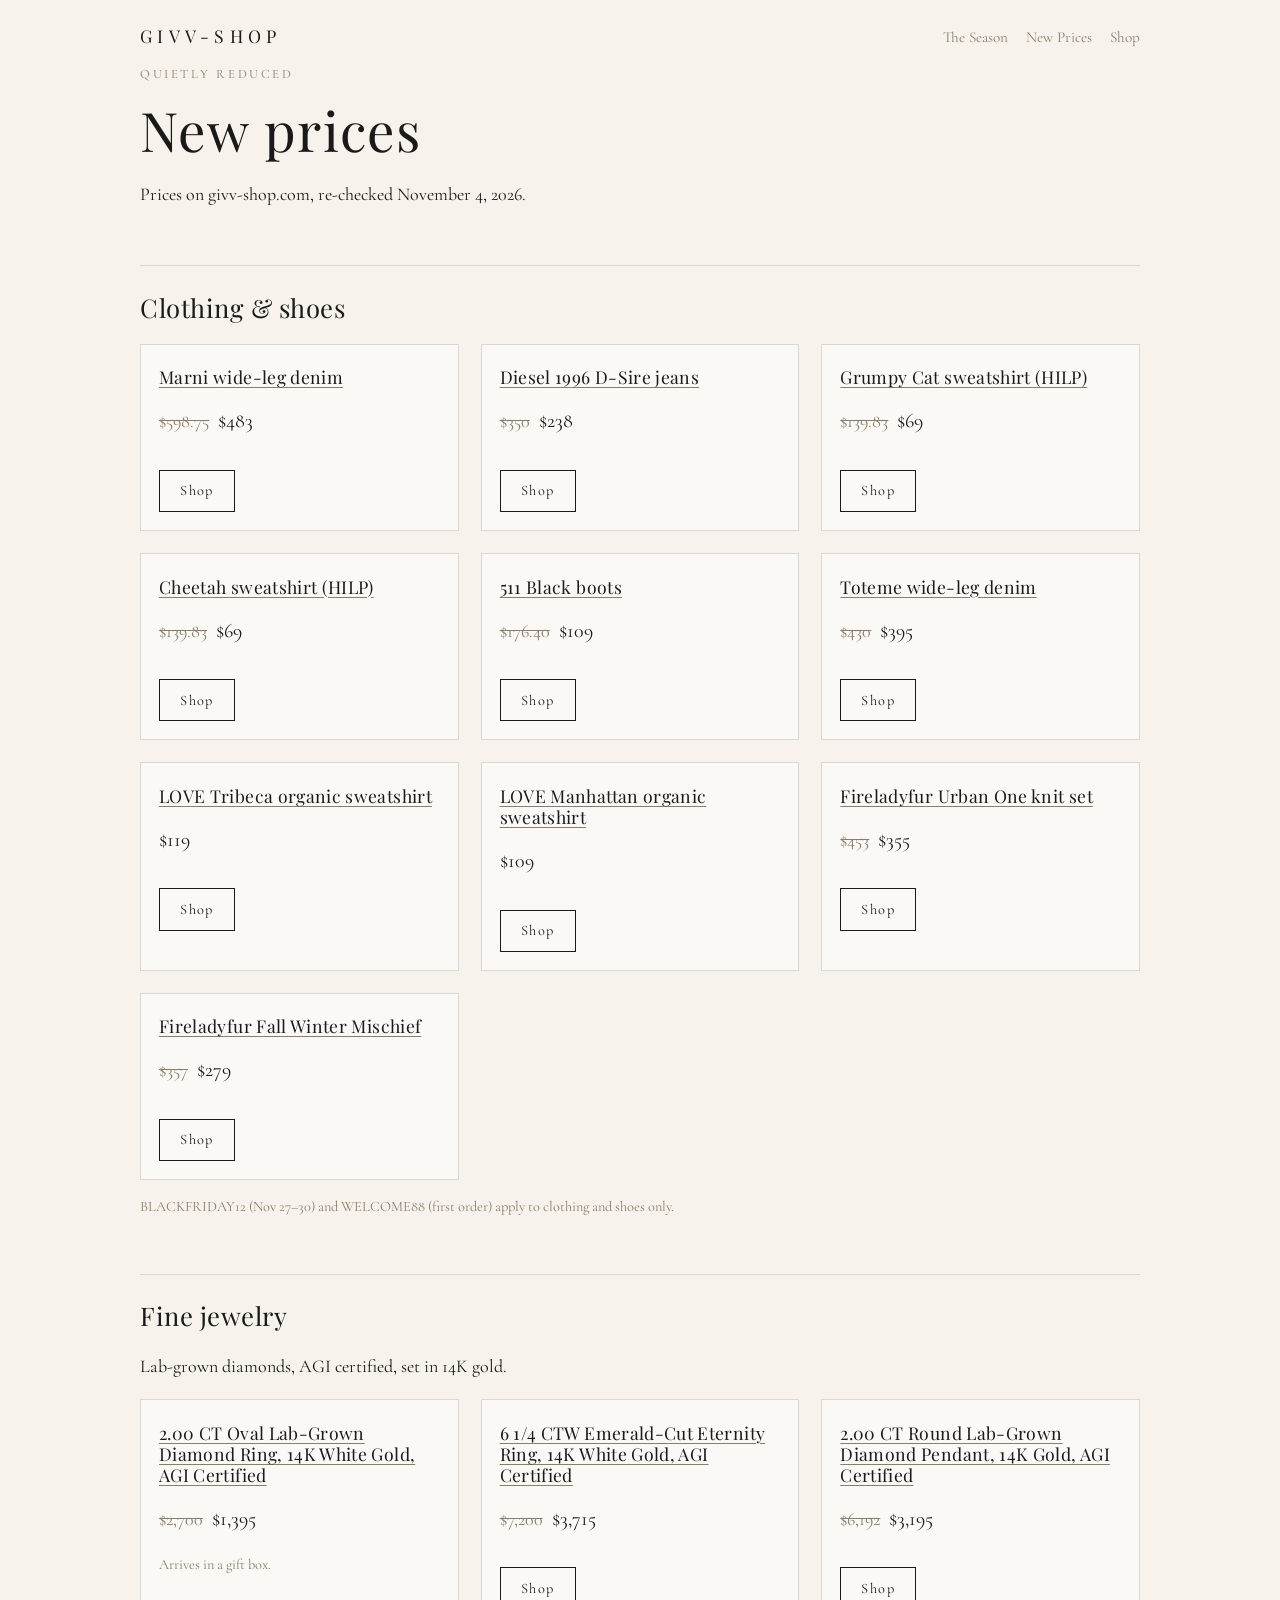
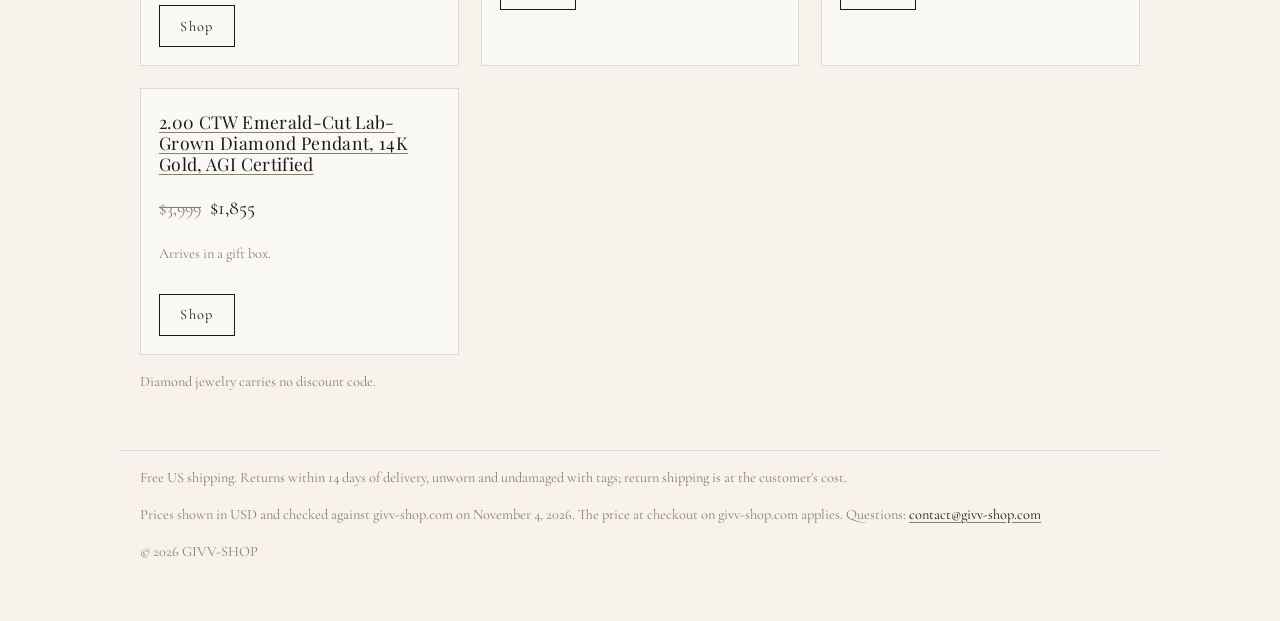
==== new-prices.html @ fe8041ab "Add files via upload" ====
<!doctype html><html lang="en"><head><meta charset="utf-8"><meta name="viewport" content="width=device-width,initial-scale=1">
<title>New Prices | GIVV-SHOP</title><meta name="description" content="New prices at GIVV-SHOP: Marni wide-leg denim $483, Diesel 1996 D-Sire $238, 511 Black boots $109, and AGI-certified lab-grown diamond jewelry in 14K gold from $1,395."><meta name="robots" content="index,follow">
<link rel="canonical" href="https://www.givv-shop.com/"><meta property="og:type" content="website"><meta property="og:title" content="New Prices | GIVV-SHOP"><meta property="og:description" content="New prices at GIVV-SHOP: Marni wide-leg denim $483, Diesel 1996 D-Sire $238, 511 Black boots $109, and AGI-certified lab-grown diamond jewelry in 14K gold from $1,395."><meta property="og:image" content="https://givv-shop.github.io/givv-shop-landing/assets/new-prices.jpg"><meta property="og:url" content="https://givv-shop.github.io/givv-shop-landing/new-prices.html"><meta name="twitter:card" content="summary_large_image"><meta name="theme-color" content="#F7F3EC">
<link rel="preconnect" href="https://fonts.googleapis.com"><link rel="preconnect" href="https://fonts.gstatic.com" crossorigin><link href="https://fonts.googleapis.com/css2?family=Cormorant+Garamond:wght@400;600&family=Playfair+Display&display=swap" rel="stylesheet"><link rel="stylesheet" href="style.css"><script type="application/ld+json">{"@context": "https://schema.org", "@type": "ItemList", "name": "GIVV-SHOP new prices", "itemListElement": [{"@type": "ListItem", "position": 1, "item": {"@type": "Product", "name": "Marni Women Denim Wide Leg Jeans", "url": "https://www.givv-shop.com/product-page/marni-women-denim-wide-leg-jeans", "image": "https://static.wixstatic.com/media/55167d_59ea9e79510f4e97ac41064d37b1d255~mv2.jpg/v1/fit/w_900,h_1200,q_90/file.jpg", "brand": {"@type": "Brand", "name": "GIVV-SHOP"}, "offers": {"@type": "Offer", "price": "483.00", "priceCurrency": "USD", "availability": "https://schema.org/InStock", "url": "https://www.givv-shop.com/product-page/marni-women-denim-wide-leg-jeans", "seller": {"@type": "Organization", "name": "GIVV-SHOP"}}}}, {"@type": "ListItem", "position": 2, "item": {"@type": "Product", "name": "Diesel Women 1996 D-Sire Jeans", "url": "https://www.givv-shop.com/product-page/diesel-women-1996-d-sire-jeans", "image": "https://static.wixstatic.com/media/55167d_91385e8dc7434262b4e904128657cc70~mv2.jpg/v1/fit/w_4000,h_5500,q_90/file.jpg", "brand": {"@type": "Brand", "name": "GIVV-SHOP"}, "offers": {"@type": "Offer", "price": "238.00", "priceCurrency": "USD", "availability": "https://schema.org/InStock", "url": "https://www.givv-shop.com/product-page/diesel-women-1996-d-sire-jeans", "seller": {"@type": "Organization", "name": "GIVV-SHOP"}}}}, {"@type": "ListItem", "position": 3, "item": {"@type": "Product", "name": "Unisex Grumpy Cat Sweatshirt", "url": "https://www.givv-shop.com/product-page/unisex-grumpy-cat-sweatshirt", "image": "https://static.wixstatic.com/media/55167d_b20cd577c7c54219b380e4fc80e9eb29~mv2.jpg/v1/fit/w_1600,h_1600,q_90/file.jpg", "brand": {"@type": "Brand", "name": "GIVV-SHOP"}, "offers": {"@type": "Offer", "price": "69.00", "priceCurrency": "USD", "availability": "https://schema.org/InStock", "url": "https://www.givv-shop.com/product-page/unisex-grumpy-cat-sweatshirt", "seller": {"@type": "Organization", "name": "GIVV-SHOP"}}}}, {"@type": "ListItem", "position": 4, "item": {"@type": "Product", "name": "Unisex Cheetah Sweatshirt", "url": "https://www.givv-shop.com/product-page/unisex-cheetah-sweatshirt", "image": "https://static.wixstatic.com/media/55167d_d122214572354be6a29e276cbd53807e~mv2.jpg/v1/fit/w_1600,h_1600,q_90/file.jpg", "brand": {"@type": "Brand", "name": "GIVV-SHOP"}, "offers": {"@type": "Offer", "price": "69.00", "priceCurrency": "USD", "availability": "https://schema.org/InStock", "url": "https://www.givv-shop.com/product-page/unisex-cheetah-sweatshirt", "seller": {"@type": "Organization", "name": "GIVV-SHOP"}}}}, {"@type": "ListItem", "position": 5, "item": {"@type": "Product", "name": "511 Black", "url": "https://www.givv-shop.com/product-page/511-black", "image": "https://static.wixstatic.com/media/55167d_cf1de2f749ab48c6a30d9570f99954be~mv2.jpg/v1/fit/w_2560,h_2560,q_90/file.jpg", "brand": {"@type": "Brand", "name": "GIVV-SHOP"}, "offers": {"@type": "Offer", "price": "109.00", "priceCurrency": "USD", "availability": "https://schema.org/InStock", "url": "https://www.givv-shop.com/product-page/511-black", "seller": {"@type": "Organization", "name": "GIVV-SHOP"}}}}, {"@type": "ListItem", "position": 6, "item": {"@type": "Product", "name": "Toteme Women Wide Leg Denim", "url": "https://www.givv-shop.com/product-page/toteme-women-wide-leg-denim", "image": "https://static.wixstatic.com/media/55167d_b6953c308661453cb49e9f95ba191321~mv2.jpg/v1/fit/w_4000,h_5500,q_90/file.jpg", "brand": {"@type": "Brand", "name": "GIVV-SHOP"}, "offers": {"@type": "Offer", "price": "395.00", "priceCurrency": "USD", "availability": "https://schema.org/InStock", "url": "https://www.givv-shop.com/product-page/toteme-women-wide-leg-denim", "seller": {"@type": "Organization", "name": "GIVV-SHOP"}}}}, {"@type": "ListItem", "position": 7, "item": {"@type": "Product", "name": "Unisex Organic Sweatshirt LOVE TRIBECA – BYMANYC ® New York | Sustainable Style", "url": "https://www.givv-shop.com/product-page/unisex-organic-sweatshirt-love-tribeca-bymanyc-new-york-sustainable-style", "image": "https://static.wixstatic.com/media/93a6db_655941939e8d46459707c5c3fad8fc18~mv2.png/v1/fit/w_750,h_1000,q_90/file.png", "brand": {"@type": "Brand", "name": "GIVV-SHOP"}, "offers": {"@type": "Offer", "price": "119.00", "priceCurrency": "USD", "availability": "https://schema.org/InStock", "url": "https://www.givv-shop.com/product-page/unisex-organic-sweatshirt-love-tribeca-bymanyc-new-york-sustainable-style", "seller": {"@type": "Organization", "name": "GIVV-SHOP"}}}}, {"@type": "ListItem", "position": 8, "item": {"@type": "Product", "name": "Unisex Organic Sweatshirt LOVE MANHATTAN – BYMANYC ® New York | Eco Urban Style", "url": "https://www.givv-shop.com/product-page/unisex-organic-sweatshirt-love-manhattan-bymanyc-new-york-eco-urban-style", "image": "https://static.wixstatic.com/media/1bc794_ff4d39ccd1874be2b68faa08953e8f36~mv2.png/v1/fit/w_750,h_1000,q_90/file.png", "brand": {"@type": "Brand", "name": "GIVV-SHOP"}, "offers": {"@type": "Offer", "price": "109.00", "priceCurrency": "USD", "availability": "https://schema.org/InStock", "url": "https://www.givv-shop.com/product-page/unisex-organic-sweatshirt-love-manhattan-bymanyc-new-york-eco-urban-style", "seller": {"@type": "Organization", "name": "GIVV-SHOP"}}}}, {"@type": "ListItem", "position": 9, "item": {"@type": "Product", "name": "Fireladyfur Women's Wool Knit Hooded Set\"Urban One\"", "url": "https://www.givv-shop.com/product-page/fireladyfur-women-s-wool-knit-hooded-set-urban-one", "image": "https://static.wixstatic.com/media/8cb38a_868d0f647d3e4fd291f0e455f8dd8e5c~mv2.jpg/v1/fit/w_1500,h_2040,q_90/file.jpg", "brand": {"@type": "Brand", "name": "GIVV-SHOP"}, "offers": {"@type": "Offer", "price": "355.00", "priceCurrency": "USD", "availability": "https://schema.org/InStock", "url": "https://www.givv-shop.com/product-page/fireladyfur-women-s-wool-knit-hooded-set-urban-one", "seller": {"@type": "Organization", "name": "GIVV-SHOP"}}}}, {"@type": "ListItem", "position": 10, "item": {"@type": "Product", "name": "Fireladyfur Women's Merino Wool Knit Outfit\"Fall Winter Mischief\"", "url": "https://www.givv-shop.com/product-page/fireladyfur-women-s-merino-wool-knit-outfit-fall-winter-mischief", "image": "https://static.wixstatic.com/media/7f7997_93ce093e67c042968572a79d98d8af12~mv2.jpg/v1/fit/w_1340,h_2048,q_90/file.jpg", "brand": {"@type": "Brand", "name": "GIVV-SHOP"}, "offers": {"@type": "Offer", "price": "279.00", "priceCurrency": "USD", "availability": "https://schema.org/InStock", "url": "https://www.givv-shop.com/product-page/fireladyfur-women-s-merino-wool-knit-outfit-fall-winter-mischief", "seller": {"@type": "Organization", "name": "GIVV-SHOP"}}}}, {"@type": "ListItem", "position": 11, "item": {"@type": "Product", "name": "2.00 CT Oval Lab-Grown Diamond Ring, 14K White Gold, G VS, AGI Certified", "url": "https://www.givv-shop.com/product-page/2-00-ct-agi-certified-oval-lab-grown-diamond-ring-in-14k-white-gold-g-vs", "image": "https://static.wixstatic.com/media/ab2244_8fcafe893c914158bd2e1a650eb19c4f~mv2.jpg/v1/fit/w_2000,h_2000,q_90/file.jpg", "brand": {"@type": "Brand", "name": "GIVV-SHOP"}, "offers": {"@type": "Offer", "price": "1395.00", "priceCurrency": "USD", "availability": "https://schema.org/InStock", "url": "https://www.givv-shop.com/product-page/2-00-ct-agi-certified-oval-lab-grown-diamond-ring-in-14k-white-gold-g-vs", "seller": {"@type": "Organization", "name": "GIVV-SHOP"}}}}, {"@type": "ListItem", "position": 12, "item": {"@type": "Product", "name": "6 1/4 CTW AGI Certified Emerald-Cut Lab-Grown Eternity Ring, 14K White Gold", "url": "https://www.givv-shop.com/product-page/6-1-4-ct-emerald-lab-grown-diamond-couture-classic-ring-14k-white-gold-g-vs", "image": "https://static.wixstatic.com/media/7293bb_75006c5382c0453294e3f11037f46e77~mv2.webp/v1/fit/w_560,h_560,q_90/file.webp", "brand": {"@type": "Brand", "name": "GIVV-SHOP"}, "offers": {"@type": "Offer", "price": "3715.00", "priceCurrency": "USD", "availability": "https://schema.org/InStock", "url": "https://www.givv-shop.com/product-page/6-1-4-ct-emerald-lab-grown-diamond-couture-classic-ring-14k-white-gold-g-vs", "seller": {"@type": "Organization", "name": "GIVV-SHOP"}}}}, {"@type": "ListItem", "position": 13, "item": {"@type": "Product", "name": "2.00 CT Round Lab-Grown Diamond Pendant, 14K White or Yellow Gold, AGI Certified", "url": "https://www.givv-shop.com/product-page/2ct-lab-grown-round-diamond-solitaire-pendant-in-14k-gold-agi-cert", "image": "https://static.wixstatic.com/media/25c9f2_82c2045518d74b28aafab8185fb0af5b~mv2.jpg/v1/fit/w_2000,h_2000,q_90/file.jpg", "brand": {"@type": "Brand", "name": "GIVV-SHOP"}, "offers": {"@type": "Offer", "price": "3195.00", "priceCurrency": "USD", "availability": "https://schema.org/InStock", "url": "https://www.givv-shop.com/product-page/2ct-lab-grown-round-diamond-solitaire-pendant-in-14k-gold-agi-cert", "seller": {"@type": "Organization", "name": "GIVV-SHOP"}}}}, {"@type": "ListItem", "position": 14, "item": {"@type": "Product", "name": "2.00 CTW Emerald-Cut Lab-Grown Diamond Pendant, 14K Gold, AGI Certified", "url": "https://www.givv-shop.com/product-page/2ct-agi-cert-lab-grown-emerald-cut-diamond-solitaire-pendant-in-14k-w-or-y-gold", "image": "https://static.wixstatic.com/media/2d836b_32c7246390ac43f6b6ee6054417aca9c~mv2.jpg/v1/fit/w_800,h_800,q_90/file.jpg", "brand": {"@type": "Brand", "name": "GIVV-SHOP"}, "offers": {"@type": "Offer", "price": "1855.00", "priceCurrency": "USD", "availability": "https://schema.org/InStock", "url": "https://www.givv-shop.com/product-page/2ct-agi-cert-lab-grown-emerald-cut-diamond-solitaire-pendant-in-14k-w-or-y-gold", "seller": {"@type": "Organization", "name": "GIVV-SHOP"}}}}]}</script></head><body>
<header><a class="logo" href="index.html">GIVV-SHOP</a><nav><a href="index.html">The Season</a><a href="new-prices.html">New Prices</a><a href="https://www.givv-shop.com/">Shop</a></nav></header>
<main><p class="eyebrow">Quietly reduced</p><h1>New prices</h1><p>Prices on givv-shop.com, re-checked November 4, 2026.</p>
<h2 id="clothing">Clothing &amp; shoes</h2><div class="grid"><article class="card"><h3><a href="https://www.givv-shop.com/product-page/marni-women-denim-wide-leg-jeans">Marni wide-leg denim</a></h3><p><span class="was">$598.75</span><span class="now">$483</span></p><a class="btn" href="https://www.givv-shop.com/product-page/marni-women-denim-wide-leg-jeans">Shop</a></article><article class="card"><h3><a href="https://www.givv-shop.com/product-page/diesel-women-1996-d-sire-jeans">Diesel 1996 D-Sire jeans</a></h3><p><span class="was">$350</span><span class="now">$238</span></p><a class="btn" href="https://www.givv-shop.com/product-page/diesel-women-1996-d-sire-jeans">Shop</a></article><article class="card"><h3><a href="https://www.givv-shop.com/product-page/unisex-grumpy-cat-sweatshirt">Grumpy Cat sweatshirt (HILP)</a></h3><p><span class="was">$139.83</span><span class="now">$69</span></p><a class="btn" href="https://www.givv-shop.com/product-page/unisex-grumpy-cat-sweatshirt">Shop</a></article><article class="card"><h3><a href="https://www.givv-shop.com/product-page/unisex-cheetah-sweatshirt">Cheetah sweatshirt (HILP)</a></h3><p><span class="was">$139.83</span><span class="now">$69</span></p><a class="btn" href="https://www.givv-shop.com/product-page/unisex-cheetah-sweatshirt">Shop</a></article><article class="card"><h3><a href="https://www.givv-shop.com/product-page/511-black">511 Black boots</a></h3><p><span class="was">$176.40</span><span class="now">$109</span></p><a class="btn" href="https://www.givv-shop.com/product-page/511-black">Shop</a></article><article class="card"><h3><a href="https://www.givv-shop.com/product-page/toteme-women-wide-leg-denim">Toteme wide-leg denim</a></h3><p><span class="was">$430</span><span class="now">$395</span></p><a class="btn" href="https://www.givv-shop.com/product-page/toteme-women-wide-leg-denim">Shop</a></article><article class="card"><h3><a href="https://www.givv-shop.com/product-page/unisex-organic-sweatshirt-love-tribeca-bymanyc-new-york-sustainable-style">LOVE Tribeca organic sweatshirt</a></h3><p><span class="now">$119</span></p><a class="btn" href="https://www.givv-shop.com/product-page/unisex-organic-sweatshirt-love-tribeca-bymanyc-new-york-sustainable-style">Shop</a></article><article class="card"><h3><a href="https://www.givv-shop.com/product-page/unisex-organic-sweatshirt-love-manhattan-bymanyc-new-york-eco-urban-style">LOVE Manhattan organic sweatshirt</a></h3><p><span class="now">$109</span></p><a class="btn" href="https://www.givv-shop.com/product-page/unisex-organic-sweatshirt-love-manhattan-bymanyc-new-york-eco-urban-style">Shop</a></article><article class="card"><h3><a href="https://www.givv-shop.com/product-page/fireladyfur-women-s-wool-knit-hooded-set-urban-one">Fireladyfur Urban One knit set</a></h3><p><span class="was">$453</span><span class="now">$355</span></p><a class="btn" href="https://www.givv-shop.com/product-page/fireladyfur-women-s-wool-knit-hooded-set-urban-one">Shop</a></article><article class="card"><h3><a href="https://www.givv-shop.com/product-page/fireladyfur-women-s-merino-wool-knit-outfit-fall-winter-mischief">Fireladyfur Fall Winter Mischief</a></h3><p><span class="was">$357</span><span class="now">$279</span></p><a class="btn" href="https://www.givv-shop.com/product-page/fireladyfur-women-s-merino-wool-knit-outfit-fall-winter-mischief">Shop</a></article></div><p class="note">BLACKFRIDAY12 (Nov 27–30) and WELCOME88 (first order) apply to clothing and shoes only.</p>
<h2 id="jewelry">Fine jewelry</h2><p>Lab-grown diamonds, AGI certified, set in 14K gold.</p><div class="grid"><article class="card"><h3><a href="https://www.givv-shop.com/product-page/2-00-ct-agi-certified-oval-lab-grown-diamond-ring-in-14k-white-gold-g-vs">2.00 CT Oval Lab-Grown Diamond Ring, 14K White Gold, AGI Certified</a></h3><p><span class="was">$2,700</span><span class="now">$1,395</span></p><p class="note">Arrives in a gift box.</p><a class="btn" href="https://www.givv-shop.com/product-page/2-00-ct-agi-certified-oval-lab-grown-diamond-ring-in-14k-white-gold-g-vs">Shop</a></article><article class="card"><h3><a href="https://www.givv-shop.com/product-page/6-1-4-ct-emerald-lab-grown-diamond-couture-classic-ring-14k-white-gold-g-vs">6 1/4 CTW Emerald-Cut Eternity Ring, 14K White Gold, AGI Certified</a></h3><p><span class="was">$7,200</span><span class="now">$3,715</span></p><a class="btn" href="https://www.givv-shop.com/product-page/6-1-4-ct-emerald-lab-grown-diamond-couture-classic-ring-14k-white-gold-g-vs">Shop</a></article><article class="card"><h3><a href="https://www.givv-shop.com/product-page/2ct-lab-grown-round-diamond-solitaire-pendant-in-14k-gold-agi-cert">2.00 CT Round Lab-Grown Diamond Pendant, 14K Gold, AGI Certified</a></h3><p><span class="was">$6,192</span><span class="now">$3,195</span></p><a class="btn" href="https://www.givv-shop.com/product-page/2ct-lab-grown-round-diamond-solitaire-pendant-in-14k-gold-agi-cert">Shop</a></article><article class="card"><h3><a href="https://www.givv-shop.com/product-page/2ct-agi-cert-lab-grown-emerald-cut-diamond-solitaire-pendant-in-14k-w-or-y-gold">2.00 CTW Emerald-Cut Lab-Grown Diamond Pendant, 14K Gold, AGI Certified</a></h3><p><span class="was">$3,999</span><span class="now">$1,855</span></p><p class="note">Arrives in a gift box.</p><a class="btn" href="https://www.givv-shop.com/product-page/2ct-agi-cert-lab-grown-emerald-cut-diamond-solitaire-pendant-in-14k-w-or-y-gold">Shop</a></article></div><p class="note">Diamond jewelry carries no discount code.</p></main>
<footer><p>Free US shipping. Returns within 14 days of delivery, unworn and undamaged with tags; return shipping is at the customer's cost.</p><p>Prices shown in USD and checked against givv-shop.com on November 4, 2026. The price at checkout on givv-shop.com applies. Questions: <a href="mailto:contact@givv-shop.com">contact@givv-shop.com</a></p><p>&copy; 2026 GIVV-SHOP</p></footer></body></html>
---- style.css ----
:root{--ivory:#F7F3EC;--ink:#1A1A1A;--plat:#D9D9D6;--taupe:#8B7D6B}
*{box-sizing:border-box}html{-webkit-text-size-adjust:100%}
body{margin:0;background:var(--ivory);color:var(--ink);font:18px/1.6 'Cormorant Garamond',Georgia,serif}
h1,h2,h3{font-family:'Playfair Display',Georgia,serif;font-weight:400;letter-spacing:.02em;line-height:1.2}
h1{font-size:clamp(2rem,7vw,3.4rem);margin:.2em 0}h2{font-size:1.6rem;margin-top:2.2em;border-top:1px solid var(--plat);padding-top:1em}
a{color:var(--ink);text-decoration-color:var(--taupe);text-underline-offset:3px}
header,main,footer{max-width:1040px;margin:auto;padding:0 20px}
header{display:flex;justify-content:space-between;align-items:center;padding-top:22px;flex-wrap:wrap;gap:8px}
.logo{font-family:'Playfair Display',serif;letter-spacing:.3em;font-size:1.1rem;text-decoration:none}
nav a{margin-left:18px;font-size:.95rem;text-decoration:none;color:var(--taupe)}
.eyebrow{color:var(--taupe);letter-spacing:.2em;text-transform:uppercase;font-size:.8rem}
.btn{display:inline-block;border:1px solid var(--ink);padding:.6em 1.4em;text-decoration:none;margin-top:1em;letter-spacing:.1em;font-size:.9rem}
.btn:hover{background:var(--ink);color:var(--ivory)}
.grid{display:grid;grid-template-columns:repeat(auto-fill,minmax(240px,1fr));gap:22px}
.card{border:1px solid var(--plat);padding:18px;background:#fff8}
.card h3{font-size:1.1rem;margin:.2em 0 .5em}
.was{text-decoration:line-through;color:var(--taupe);margin-right:.5em}.now{font-size:1.25rem}
img{max-width:100%;height:auto;display:block}
table{width:100%;border-collapse:collapse}td{padding:.55em .4em;border-bottom:1px solid var(--plat);vertical-align:top}td:first-child{color:var(--taupe);white-space:nowrap;padding-right:1em}
.note{font-size:.9rem;color:var(--taupe)}
footer{margin-top:4em;padding-bottom:3em;border-top:1px solid var(--plat);font-size:.9rem;color:var(--taupe)}
.draft{background:#efe7da;border:1px dashed var(--taupe);padding:10px 14px}
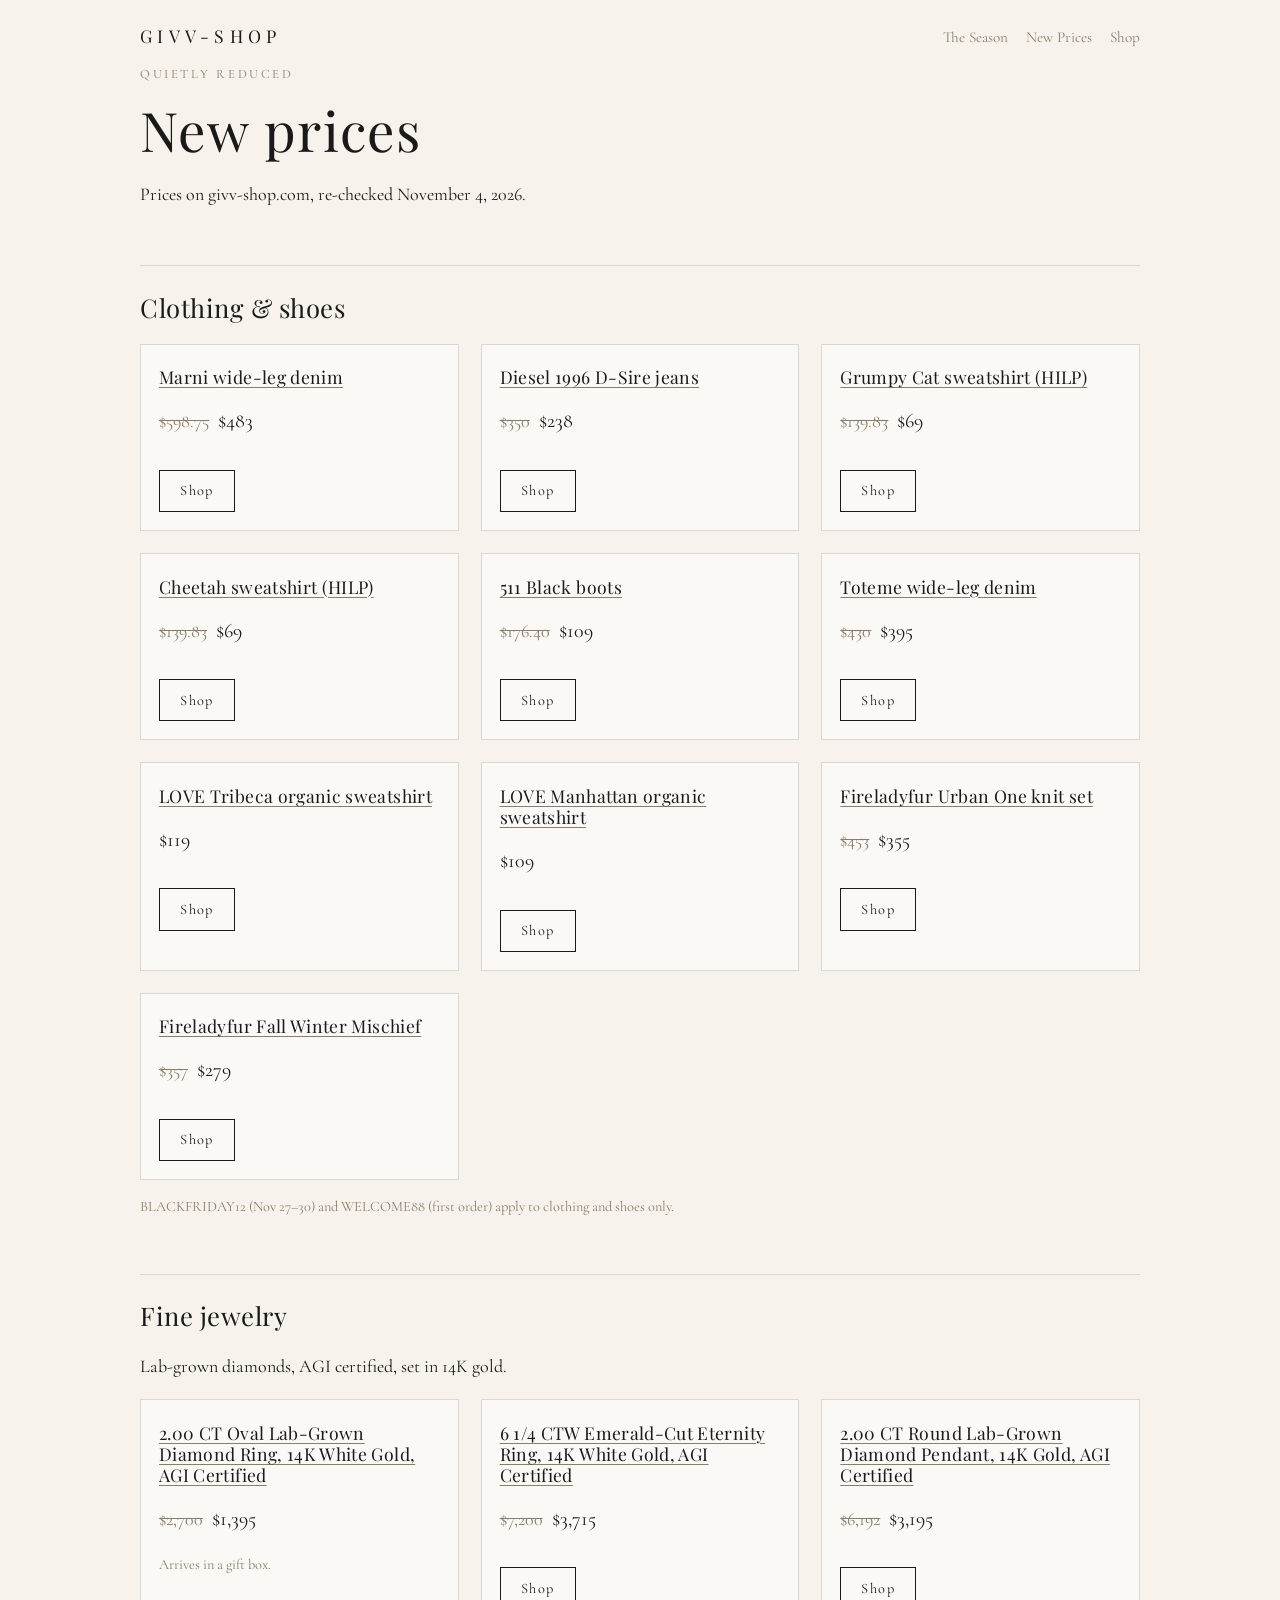
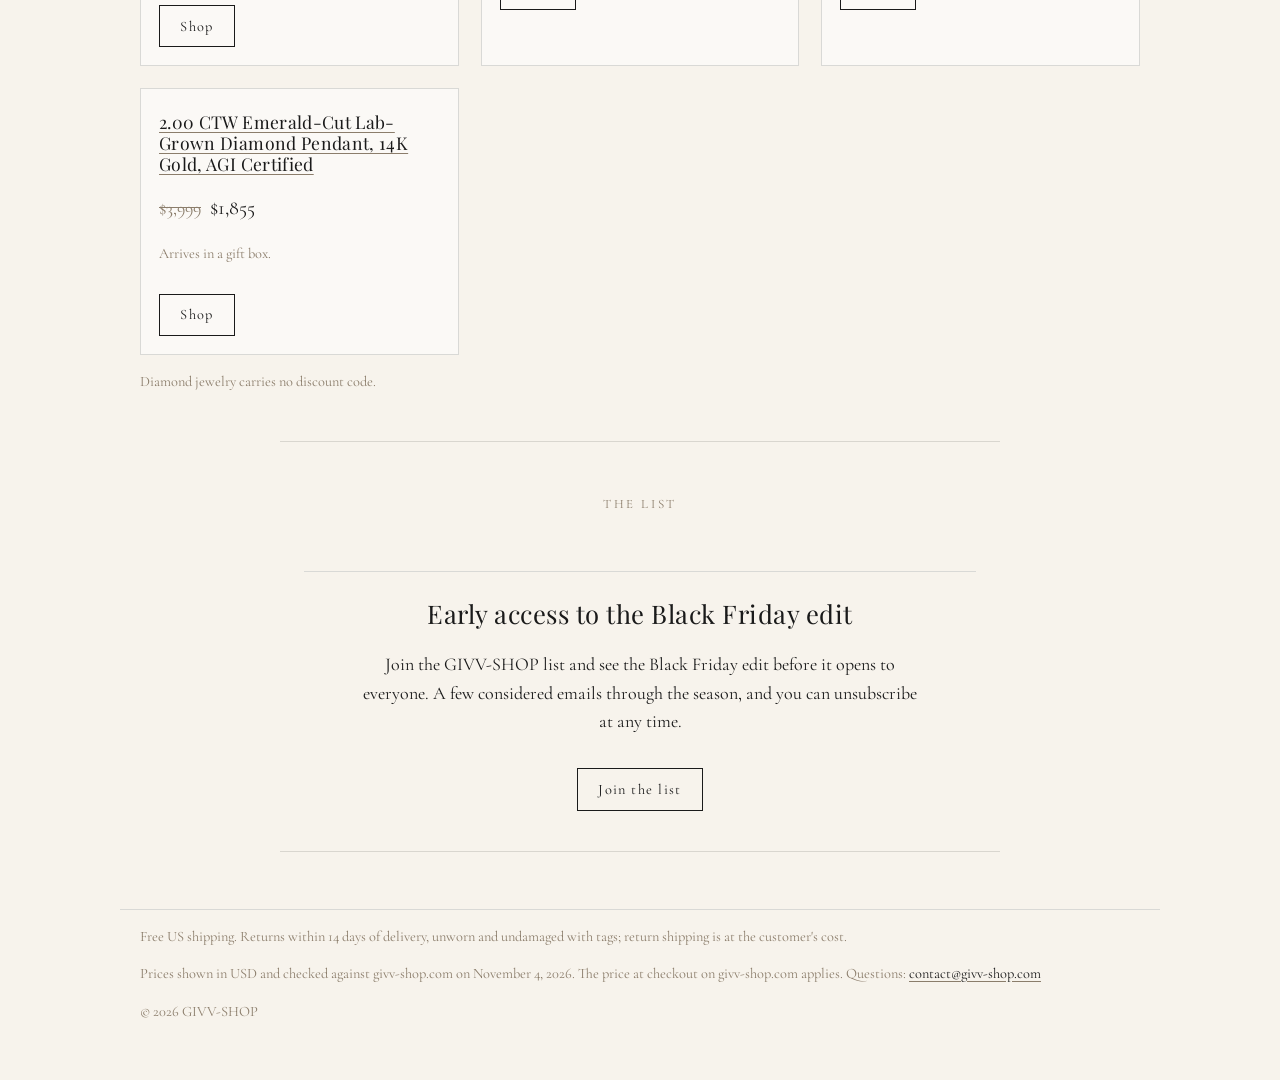
==== commit 75c9dfe0: "Add early access sign-up section" ====
--- a/new-prices.html
+++ b/new-prices.html
@@ -5,5 +5,5 @@
 <header><a class="logo" href="index.html">GIVV-SHOP</a><nav><a href="index.html">The Season</a><a href="new-prices.html">New Prices</a><a href="https://www.givv-shop.com/">Shop</a></nav></header>
 <main><p class="eyebrow">Quietly reduced</p><h1>New prices</h1><p>Prices on givv-shop.com, re-checked November 4, 2026.</p>
 <h2 id="clothing">Clothing &amp; shoes</h2><div class="grid"><article class="card"><h3><a href="https://www.givv-shop.com/product-page/marni-women-denim-wide-leg-jeans">Marni wide-leg denim</a></h3><p><span class="was">$598.75</span><span class="now">$483</span></p><a class="btn" href="https://www.givv-shop.com/product-page/marni-women-denim-wide-leg-jeans">Shop</a></article><article class="card"><h3><a href="https://www.givv-shop.com/product-page/diesel-women-1996-d-sire-jeans">Diesel 1996 D-Sire jeans</a></h3><p><span class="was">$350</span><span class="now">$238</span></p><a class="btn" href="https://www.givv-shop.com/product-page/diesel-women-1996-d-sire-jeans">Shop</a></article><article class="card"><h3><a href="https://www.givv-shop.com/product-page/unisex-grumpy-cat-sweatshirt">Grumpy Cat sweatshirt (HILP)</a></h3><p><span class="was">$139.83</span><span class="now">$69</span></p><a class="btn" href="https://www.givv-shop.com/product-page/unisex-grumpy-cat-sweatshirt">Shop</a></article><article class="card"><h3><a href="https://www.givv-shop.com/product-page/unisex-cheetah-sweatshirt">Cheetah sweatshirt (HILP)</a></h3><p><span class="was">$139.83</span><span class="now">$69</span></p><a class="btn" href="https://www.givv-shop.com/product-page/unisex-cheetah-sweatshirt">Shop</a></article><article class="card"><h3><a href="https://www.givv-shop.com/product-page/511-black">511 Black boots</a></h3><p><span class="was">$176.40</span><span class="now">$109</span></p><a class="btn" href="https://www.givv-shop.com/product-page/511-black">Shop</a></article><article class="card"><h3><a href="https://www.givv-shop.com/product-page/toteme-women-wide-leg-denim">Toteme wide-leg denim</a></h3><p><span class="was">$430</span><span class="now">$395</span></p><a class="btn" href="https://www.givv-shop.com/product-page/toteme-women-wide-leg-denim">Shop</a></article><article class="card"><h3><a href="https://www.givv-shop.com/product-page/unisex-organic-sweatshirt-love-tribeca-bymanyc-new-york-sustainable-style">LOVE Tribeca organic sweatshirt</a></h3><p><span class="now">$119</span></p><a class="btn" href="https://www.givv-shop.com/product-page/unisex-organic-sweatshirt-love-tribeca-bymanyc-new-york-sustainable-style">Shop</a></article><article class="card"><h3><a href="https://www.givv-shop.com/product-page/unisex-organic-sweatshirt-love-manhattan-bymanyc-new-york-eco-urban-style">LOVE Manhattan organic sweatshirt</a></h3><p><span class="now">$109</span></p><a class="btn" href="https://www.givv-shop.com/product-page/unisex-organic-sweatshirt-love-manhattan-bymanyc-new-york-eco-urban-style">Shop</a></article><article class="card"><h3><a href="https://www.givv-shop.com/product-page/fireladyfur-women-s-wool-knit-hooded-set-urban-one">Fireladyfur Urban One knit set</a></h3><p><span class="was">$453</span><span class="now">$355</span></p><a class="btn" href="https://www.givv-shop.com/product-page/fireladyfur-women-s-wool-knit-hooded-set-urban-one">Shop</a></article><article class="card"><h3><a href="https://www.givv-shop.com/product-page/fireladyfur-women-s-merino-wool-knit-outfit-fall-winter-mischief">Fireladyfur Fall Winter Mischief</a></h3><p><span class="was">$357</span><span class="now">$279</span></p><a class="btn" href="https://www.givv-shop.com/product-page/fireladyfur-women-s-merino-wool-knit-outfit-fall-winter-mischief">Shop</a></article></div><p class="note">BLACKFRIDAY12 (Nov 27–30) and WELCOME88 (first order) apply to clothing and shoes only.</p>
-<h2 id="jewelry">Fine jewelry</h2><p>Lab-grown diamonds, AGI certified, set in 14K gold.</p><div class="grid"><article class="card"><h3><a href="https://www.givv-shop.com/product-page/2-00-ct-agi-certified-oval-lab-grown-diamond-ring-in-14k-white-gold-g-vs">2.00 CT Oval Lab-Grown Diamond Ring, 14K White Gold, AGI Certified</a></h3><p><span class="was">$2,700</span><span class="now">$1,395</span></p><p class="note">Arrives in a gift box.</p><a class="btn" href="https://www.givv-shop.com/product-page/2-00-ct-agi-certified-oval-lab-grown-diamond-ring-in-14k-white-gold-g-vs">Shop</a></article><article class="card"><h3><a href="https://www.givv-shop.com/product-page/6-1-4-ct-emerald-lab-grown-diamond-couture-classic-ring-14k-white-gold-g-vs">6 1/4 CTW Emerald-Cut Eternity Ring, 14K White Gold, AGI Certified</a></h3><p><span class="was">$7,200</span><span class="now">$3,715</span></p><a class="btn" href="https://www.givv-shop.com/product-page/6-1-4-ct-emerald-lab-grown-diamond-couture-classic-ring-14k-white-gold-g-vs">Shop</a></article><article class="card"><h3><a href="https://www.givv-shop.com/product-page/2ct-lab-grown-round-diamond-solitaire-pendant-in-14k-gold-agi-cert">2.00 CT Round Lab-Grown Diamond Pendant, 14K Gold, AGI Certified</a></h3><p><span class="was">$6,192</span><span class="now">$3,195</span></p><a class="btn" href="https://www.givv-shop.com/product-page/2ct-lab-grown-round-diamond-solitaire-pendant-in-14k-gold-agi-cert">Shop</a></article><article class="card"><h3><a href="https://www.givv-shop.com/product-page/2ct-agi-cert-lab-grown-emerald-cut-diamond-solitaire-pendant-in-14k-w-or-y-gold">2.00 CTW Emerald-Cut Lab-Grown Diamond Pendant, 14K Gold, AGI Certified</a></h3><p><span class="was">$3,999</span><span class="now">$1,855</span></p><p class="note">Arrives in a gift box.</p><a class="btn" href="https://www.givv-shop.com/product-page/2ct-agi-cert-lab-grown-emerald-cut-diamond-solitaire-pendant-in-14k-w-or-y-gold">Shop</a></article></div><p class="note">Diamond jewelry carries no discount code.</p></main>
+<h2 id="jewelry">Fine jewelry</h2><p>Lab-grown diamonds, AGI certified, set in 14K gold.</p><div class="grid"><article class="card"><h3><a href="https://www.givv-shop.com/product-page/2-00-ct-agi-certified-oval-lab-grown-diamond-ring-in-14k-white-gold-g-vs">2.00 CT Oval Lab-Grown Diamond Ring, 14K White Gold, AGI Certified</a></h3><p><span class="was">$2,700</span><span class="now">$1,395</span></p><p class="note">Arrives in a gift box.</p><a class="btn" href="https://www.givv-shop.com/product-page/2-00-ct-agi-certified-oval-lab-grown-diamond-ring-in-14k-white-gold-g-vs">Shop</a></article><article class="card"><h3><a href="https://www.givv-shop.com/product-page/6-1-4-ct-emerald-lab-grown-diamond-couture-classic-ring-14k-white-gold-g-vs">6 1/4 CTW Emerald-Cut Eternity Ring, 14K White Gold, AGI Certified</a></h3><p><span class="was">$7,200</span><span class="now">$3,715</span></p><a class="btn" href="https://www.givv-shop.com/product-page/6-1-4-ct-emerald-lab-grown-diamond-couture-classic-ring-14k-white-gold-g-vs">Shop</a></article><article class="card"><h3><a href="https://www.givv-shop.com/product-page/2ct-lab-grown-round-diamond-solitaire-pendant-in-14k-gold-agi-cert">2.00 CT Round Lab-Grown Diamond Pendant, 14K Gold, AGI Certified</a></h3><p><span class="was">$6,192</span><span class="now">$3,195</span></p><a class="btn" href="https://www.givv-shop.com/product-page/2ct-lab-grown-round-diamond-solitaire-pendant-in-14k-gold-agi-cert">Shop</a></article><article class="card"><h3><a href="https://www.givv-shop.com/product-page/2ct-agi-cert-lab-grown-emerald-cut-diamond-solitaire-pendant-in-14k-w-or-y-gold">2.00 CTW Emerald-Cut Lab-Grown Diamond Pendant, 14K Gold, AGI Certified</a></h3><p><span class="was">$3,999</span><span class="now">$1,855</span></p><p class="note">Arrives in a gift box.</p><a class="btn" href="https://www.givv-shop.com/product-page/2ct-agi-cert-lab-grown-emerald-cut-diamond-solitaire-pendant-in-14k-w-or-y-gold">Shop</a></article></div><p class="note">Diamond jewelry carries no discount code.</p><section id="early-access" class="signup"><p class="eyebrow">The list</p><h2>Early access to the Black Friday edit</h2><p>Join the GIVV-SHOP list and see the Black Friday edit before it opens to everyone. A few considered emails through the season, and you can unsubscribe at any time.</p><a class="btn" href="https://www.givv-shop.com/early-access">Join the list</a></section></main>
 <footer><p>Free US shipping. Returns within 14 days of delivery, unworn and undamaged with tags; return shipping is at the customer's cost.</p><p>Prices shown in USD and checked against givv-shop.com on November 4, 2026. The price at checkout on givv-shop.com applies. Questions: <a href="mailto:contact@givv-shop.com">contact@givv-shop.com</a></p><p>&copy; 2026 GIVV-SHOP</p></footer></body></html>
--- a/style.css
+++ b/style.css
@@ -21,3 +21,6 @@
 .note{font-size:.9rem;color:var(--taupe)}
 footer{margin-top:4em;padding-bottom:3em;border-top:1px solid var(--plat);font-size:.9rem;color:var(--taupe)}
 .draft{background:#efe7da;border:1px dashed var(--taupe);padding:10px 14px}
+
+.signup{margin:3rem auto;padding:2.5rem 1.5rem;text-align:center;border-top:1px solid rgba(0,0,0,.12);border-bottom:1px solid rgba(0,0,0,.12);max-width:720px}
+.signup p{max-width:560px;margin-left:auto;margin-right:auto}
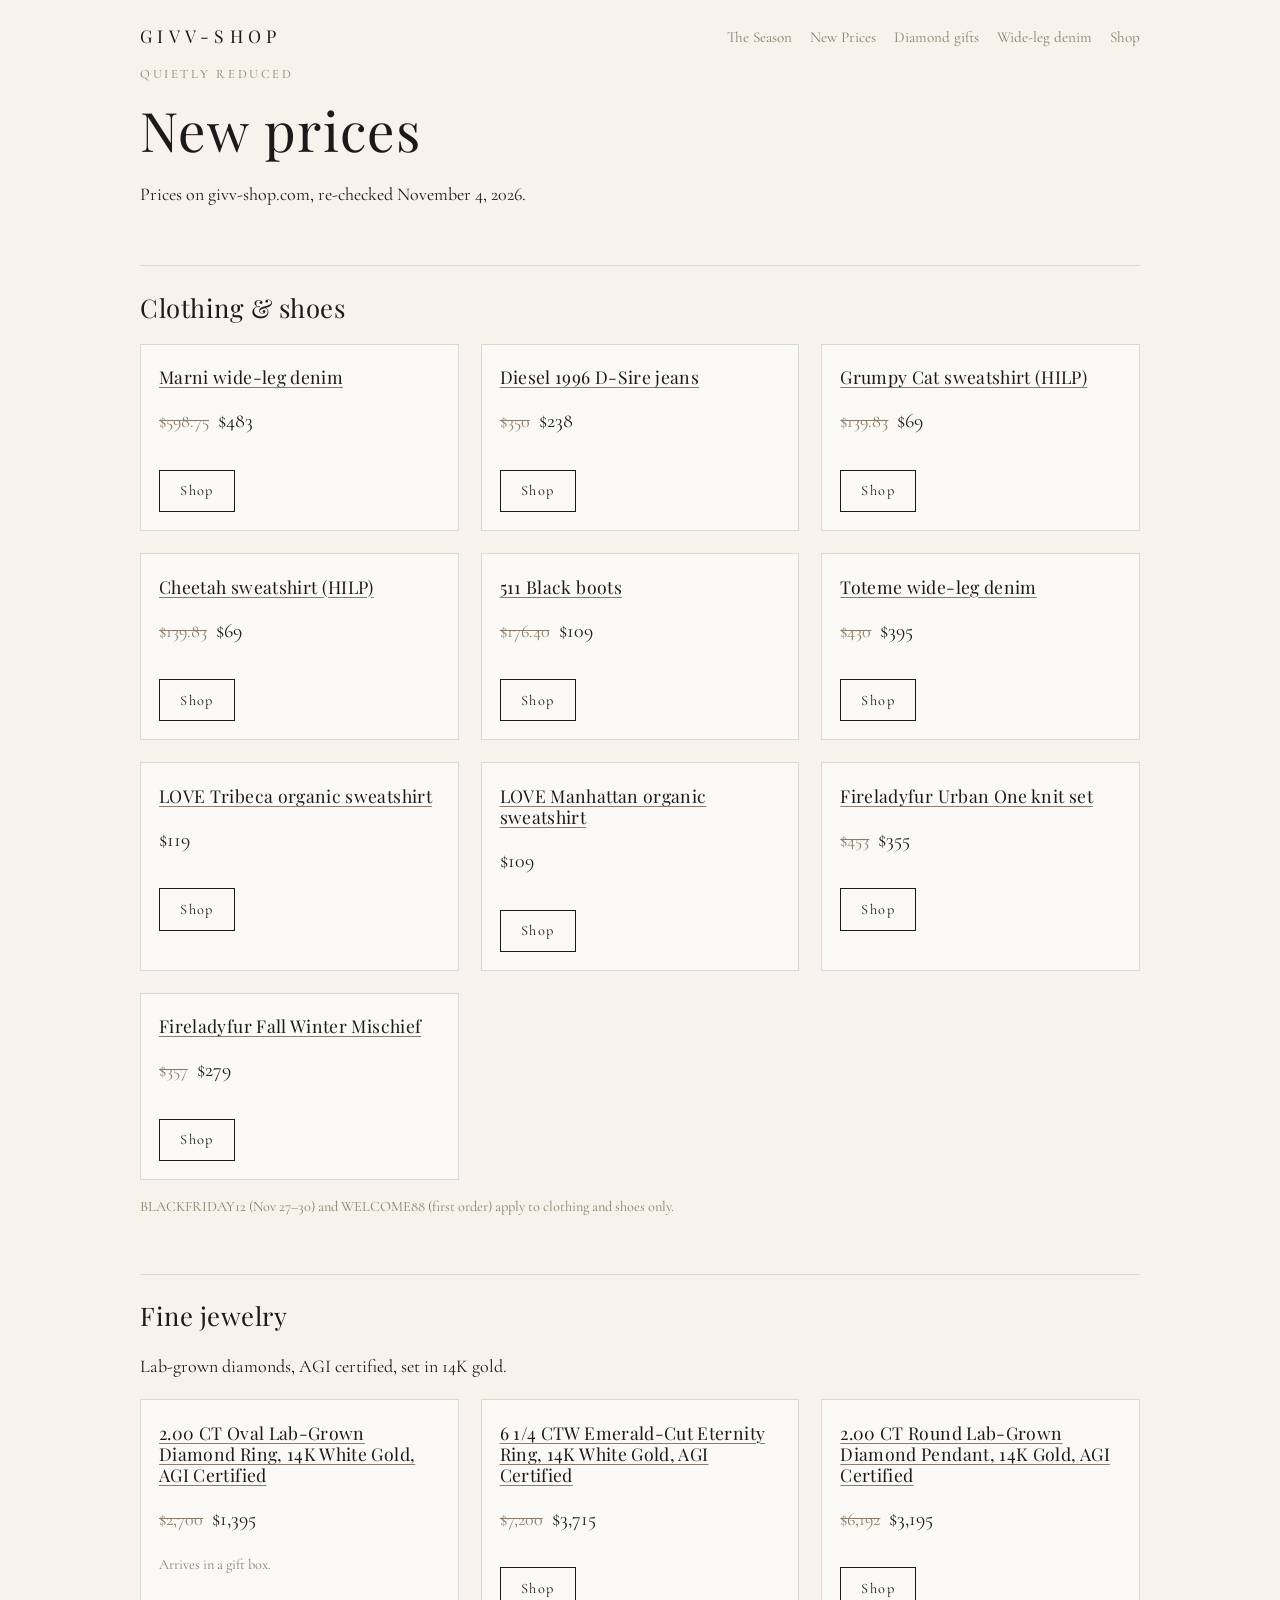
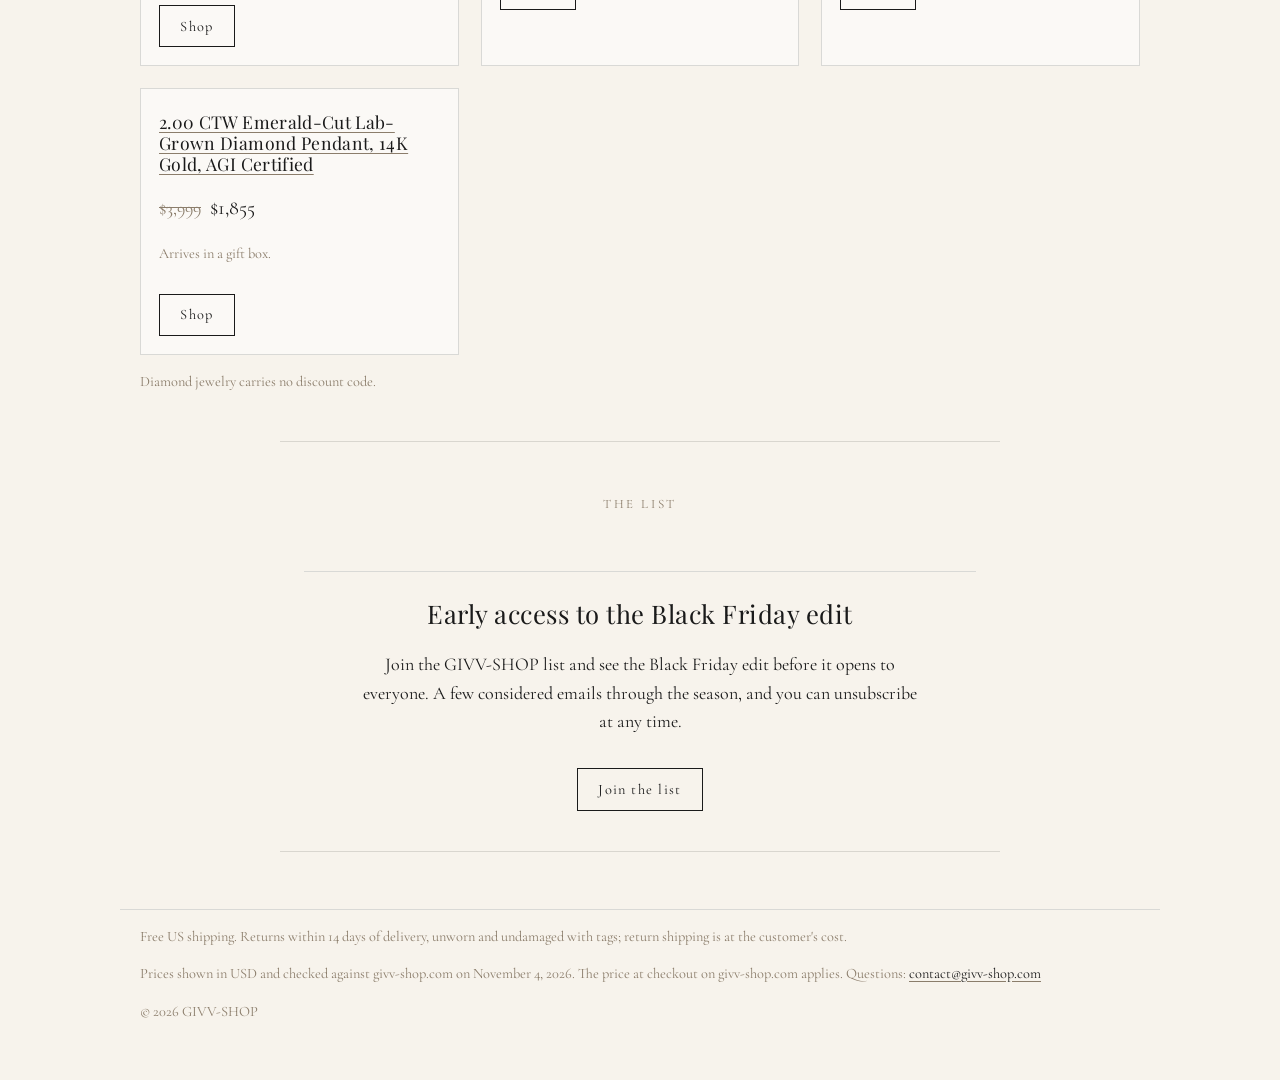
==== commit eed5550c: "Publish gift guides: indexable and linked from nav Remove noindex/draft banners from the diamond and" ====
--- a/new-prices.html
+++ b/new-prices.html
@@ -2,7 +2,7 @@
 <title>New Prices | GIVV-SHOP</title><meta name="description" content="New prices at GIVV-SHOP: Marni wide-leg denim $483, Diesel 1996 D-Sire $238, 511 Black boots $109, and AGI-certified lab-grown diamond jewelry in 14K gold from $1,395."><meta name="robots" content="index,follow">
 <link rel="canonical" href="https://www.givv-shop.com/"><meta property="og:type" content="website"><meta property="og:title" content="New Prices | GIVV-SHOP"><meta property="og:description" content="New prices at GIVV-SHOP: Marni wide-leg denim $483, Diesel 1996 D-Sire $238, 511 Black boots $109, and AGI-certified lab-grown diamond jewelry in 14K gold from $1,395."><meta property="og:image" content="https://givv-shop.github.io/givv-shop-landing/assets/new-prices.jpg"><meta property="og:url" content="https://givv-shop.github.io/givv-shop-landing/new-prices.html"><meta name="twitter:card" content="summary_large_image"><meta name="theme-color" content="#F7F3EC">
 <link rel="preconnect" href="https://fonts.googleapis.com"><link rel="preconnect" href="https://fonts.gstatic.com" crossorigin><link href="https://fonts.googleapis.com/css2?family=Cormorant+Garamond:wght@400;600&family=Playfair+Display&display=swap" rel="stylesheet"><link rel="stylesheet" href="style.css"><script type="application/ld+json">{"@context": "https://schema.org", "@type": "ItemList", "name": "GIVV-SHOP new prices", "itemListElement": [{"@type": "ListItem", "position": 1, "item": {"@type": "Product", "name": "Marni Women Denim Wide Leg Jeans", "url": "https://www.givv-shop.com/product-page/marni-women-denim-wide-leg-jeans", "image": "https://static.wixstatic.com/media/55167d_59ea9e79510f4e97ac41064d37b1d255~mv2.jpg/v1/fit/w_900,h_1200,q_90/file.jpg", "brand": {"@type": "Brand", "name": "GIVV-SHOP"}, "offers": {"@type": "Offer", "price": "483.00", "priceCurrency": "USD", "availability": "https://schema.org/InStock", "url": "https://www.givv-shop.com/product-page/marni-women-denim-wide-leg-jeans", "seller": {"@type": "Organization", "name": "GIVV-SHOP"}}}}, {"@type": "ListItem", "position": 2, "item": {"@type": "Product", "name": "Diesel Women 1996 D-Sire Jeans", "url": "https://www.givv-shop.com/product-page/diesel-women-1996-d-sire-jeans", "image": "https://static.wixstatic.com/media/55167d_91385e8dc7434262b4e904128657cc70~mv2.jpg/v1/fit/w_4000,h_5500,q_90/file.jpg", "brand": {"@type": "Brand", "name": "GIVV-SHOP"}, "offers": {"@type": "Offer", "price": "238.00", "priceCurrency": "USD", "availability": "https://schema.org/InStock", "url": "https://www.givv-shop.com/product-page/diesel-women-1996-d-sire-jeans", "seller": {"@type": "Organization", "name": "GIVV-SHOP"}}}}, {"@type": "ListItem", "position": 3, "item": {"@type": "Product", "name": "Unisex Grumpy Cat Sweatshirt", "url": "https://www.givv-shop.com/product-page/unisex-grumpy-cat-sweatshirt", "image": "https://static.wixstatic.com/media/55167d_b20cd577c7c54219b380e4fc80e9eb29~mv2.jpg/v1/fit/w_1600,h_1600,q_90/file.jpg", "brand": {"@type": "Brand", "name": "GIVV-SHOP"}, "offers": {"@type": "Offer", "price": "69.00", "priceCurrency": "USD", "availability": "https://schema.org/InStock", "url": "https://www.givv-shop.com/product-page/unisex-grumpy-cat-sweatshirt", "seller": {"@type": "Organization", "name": "GIVV-SHOP"}}}}, {"@type": "ListItem", "position": 4, "item": {"@type": "Product", "name": "Unisex Cheetah Sweatshirt", "url": "https://www.givv-shop.com/product-page/unisex-cheetah-sweatshirt", "image": "https://static.wixstatic.com/media/55167d_d122214572354be6a29e276cbd53807e~mv2.jpg/v1/fit/w_1600,h_1600,q_90/file.jpg", "brand": {"@type": "Brand", "name": "GIVV-SHOP"}, "offers": {"@type": "Offer", "price": "69.00", "priceCurrency": "USD", "availability": "https://schema.org/InStock", "url": "https://www.givv-shop.com/product-page/unisex-cheetah-sweatshirt", "seller": {"@type": "Organization", "name": "GIVV-SHOP"}}}}, {"@type": "ListItem", "position": 5, "item": {"@type": "Product", "name": "511 Black", "url": "https://www.givv-shop.com/product-page/511-black", "image": "https://static.wixstatic.com/media/55167d_cf1de2f749ab48c6a30d9570f99954be~mv2.jpg/v1/fit/w_2560,h_2560,q_90/file.jpg", "brand": {"@type": "Brand", "name": "GIVV-SHOP"}, "offers": {"@type": "Offer", "price": "109.00", "priceCurrency": "USD", "availability": "https://schema.org/InStock", "url": "https://www.givv-shop.com/product-page/511-black", "seller": {"@type": "Organization", "name": "GIVV-SHOP"}}}}, {"@type": "ListItem", "position": 6, "item": {"@type": "Product", "name": "Toteme Women Wide Leg Denim", "url": "https://www.givv-shop.com/product-page/toteme-women-wide-leg-denim", "image": "https://static.wixstatic.com/media/55167d_b6953c308661453cb49e9f95ba191321~mv2.jpg/v1/fit/w_4000,h_5500,q_90/file.jpg", "brand": {"@type": "Brand", "name": "GIVV-SHOP"}, "offers": {"@type": "Offer", "price": "395.00", "priceCurrency": "USD", "availability": "https://schema.org/InStock", "url": "https://www.givv-shop.com/product-page/toteme-women-wide-leg-denim", "seller": {"@type": "Organization", "name": "GIVV-SHOP"}}}}, {"@type": "ListItem", "position": 7, "item": {"@type": "Product", "name": "Unisex Organic Sweatshirt LOVE TRIBECA – BYMANYC ® New York | Sustainable Style", "url": "https://www.givv-shop.com/product-page/unisex-organic-sweatshirt-love-tribeca-bymanyc-new-york-sustainable-style", "image": "https://static.wixstatic.com/media/93a6db_655941939e8d46459707c5c3fad8fc18~mv2.png/v1/fit/w_750,h_1000,q_90/file.png", "brand": {"@type": "Brand", "name": "GIVV-SHOP"}, "offers": {"@type": "Offer", "price": "119.00", "priceCurrency": "USD", "availability": "https://schema.org/InStock", "url": "https://www.givv-shop.com/product-page/unisex-organic-sweatshirt-love-tribeca-bymanyc-new-york-sustainable-style", "seller": {"@type": "Organization", "name": "GIVV-SHOP"}}}}, {"@type": "ListItem", "position": 8, "item": {"@type": "Product", "name": "Unisex Organic Sweatshirt LOVE MANHATTAN – BYMANYC ® New York | Eco Urban Style", "url": "https://www.givv-shop.com/product-page/unisex-organic-sweatshirt-love-manhattan-bymanyc-new-york-eco-urban-style", "image": "https://static.wixstatic.com/media/1bc794_ff4d39ccd1874be2b68faa08953e8f36~mv2.png/v1/fit/w_750,h_1000,q_90/file.png", "brand": {"@type": "Brand", "name": "GIVV-SHOP"}, "offers": {"@type": "Offer", "price": "109.00", "priceCurrency": "USD", "availability": "https://schema.org/InStock", "url": "https://www.givv-shop.com/product-page/unisex-organic-sweatshirt-love-manhattan-bymanyc-new-york-eco-urban-style", "seller": {"@type": "Organization", "name": "GIVV-SHOP"}}}}, {"@type": "ListItem", "position": 9, "item": {"@type": "Product", "name": "Fireladyfur Women's Wool Knit Hooded Set\"Urban One\"", "url": "https://www.givv-shop.com/product-page/fireladyfur-women-s-wool-knit-hooded-set-urban-one", "image": "https://static.wixstatic.com/media/8cb38a_868d0f647d3e4fd291f0e455f8dd8e5c~mv2.jpg/v1/fit/w_1500,h_2040,q_90/file.jpg", "brand": {"@type": "Brand", "name": "GIVV-SHOP"}, "offers": {"@type": "Offer", "price": "355.00", "priceCurrency": "USD", "availability": "https://schema.org/InStock", "url": "https://www.givv-shop.com/product-page/fireladyfur-women-s-wool-knit-hooded-set-urban-one", "seller": {"@type": "Organization", "name": "GIVV-SHOP"}}}}, {"@type": "ListItem", "position": 10, "item": {"@type": "Product", "name": "Fireladyfur Women's Merino Wool Knit Outfit\"Fall Winter Mischief\"", "url": "https://www.givv-shop.com/product-page/fireladyfur-women-s-merino-wool-knit-outfit-fall-winter-mischief", "image": "https://static.wixstatic.com/media/7f7997_93ce093e67c042968572a79d98d8af12~mv2.jpg/v1/fit/w_1340,h_2048,q_90/file.jpg", "brand": {"@type": "Brand", "name": "GIVV-SHOP"}, "offers": {"@type": "Offer", "price": "279.00", "priceCurrency": "USD", "availability": "https://schema.org/InStock", "url": "https://www.givv-shop.com/product-page/fireladyfur-women-s-merino-wool-knit-outfit-fall-winter-mischief", "seller": {"@type": "Organization", "name": "GIVV-SHOP"}}}}, {"@type": "ListItem", "position": 11, "item": {"@type": "Product", "name": "2.00 CT Oval Lab-Grown Diamond Ring, 14K White Gold, G VS, AGI Certified", "url": "https://www.givv-shop.com/product-page/2-00-ct-agi-certified-oval-lab-grown-diamond-ring-in-14k-white-gold-g-vs", "image": "https://static.wixstatic.com/media/ab2244_8fcafe893c914158bd2e1a650eb19c4f~mv2.jpg/v1/fit/w_2000,h_2000,q_90/file.jpg", "brand": {"@type": "Brand", "name": "GIVV-SHOP"}, "offers": {"@type": "Offer", "price": "1395.00", "priceCurrency": "USD", "availability": "https://schema.org/InStock", "url": "https://www.givv-shop.com/product-page/2-00-ct-agi-certified-oval-lab-grown-diamond-ring-in-14k-white-gold-g-vs", "seller": {"@type": "Organization", "name": "GIVV-SHOP"}}}}, {"@type": "ListItem", "position": 12, "item": {"@type": "Product", "name": "6 1/4 CTW AGI Certified Emerald-Cut Lab-Grown Eternity Ring, 14K White Gold", "url": "https://www.givv-shop.com/product-page/6-1-4-ct-emerald-lab-grown-diamond-couture-classic-ring-14k-white-gold-g-vs", "image": "https://static.wixstatic.com/media/7293bb_75006c5382c0453294e3f11037f46e77~mv2.webp/v1/fit/w_560,h_560,q_90/file.webp", "brand": {"@type": "Brand", "name": "GIVV-SHOP"}, "offers": {"@type": "Offer", "price": "3715.00", "priceCurrency": "USD", "availability": "https://schema.org/InStock", "url": "https://www.givv-shop.com/product-page/6-1-4-ct-emerald-lab-grown-diamond-couture-classic-ring-14k-white-gold-g-vs", "seller": {"@type": "Organization", "name": "GIVV-SHOP"}}}}, {"@type": "ListItem", "position": 13, "item": {"@type": "Product", "name": "2.00 CT Round Lab-Grown Diamond Pendant, 14K White or Yellow Gold, AGI Certified", "url": "https://www.givv-shop.com/product-page/2ct-lab-grown-round-diamond-solitaire-pendant-in-14k-gold-agi-cert", "image": "https://static.wixstatic.com/media/25c9f2_82c2045518d74b28aafab8185fb0af5b~mv2.jpg/v1/fit/w_2000,h_2000,q_90/file.jpg", "brand": {"@type": "Brand", "name": "GIVV-SHOP"}, "offers": {"@type": "Offer", "price": "3195.00", "priceCurrency": "USD", "availability": "https://schema.org/InStock", "url": "https://www.givv-shop.com/product-page/2ct-lab-grown-round-diamond-solitaire-pendant-in-14k-gold-agi-cert", "seller": {"@type": "Organization", "name": "GIVV-SHOP"}}}}, {"@type": "ListItem", "position": 14, "item": {"@type": "Product", "name": "2.00 CTW Emerald-Cut Lab-Grown Diamond Pendant, 14K Gold, AGI Certified", "url": "https://www.givv-shop.com/product-page/2ct-agi-cert-lab-grown-emerald-cut-diamond-solitaire-pendant-in-14k-w-or-y-gold", "image": "https://static.wixstatic.com/media/2d836b_32c7246390ac43f6b6ee6054417aca9c~mv2.jpg/v1/fit/w_800,h_800,q_90/file.jpg", "brand": {"@type": "Brand", "name": "GIVV-SHOP"}, "offers": {"@type": "Offer", "price": "1855.00", "priceCurrency": "USD", "availability": "https://schema.org/InStock", "url": "https://www.givv-shop.com/product-page/2ct-agi-cert-lab-grown-emerald-cut-diamond-solitaire-pendant-in-14k-w-or-y-gold", "seller": {"@type": "Organization", "name": "GIVV-SHOP"}}}}]}</script></head><body>
-<header><a class="logo" href="index.html">GIVV-SHOP</a><nav><a href="index.html">The Season</a><a href="new-prices.html">New Prices</a><a href="https://www.givv-shop.com/">Shop</a></nav></header>
+<header><a class="logo" href="index.html">GIVV-SHOP</a><nav><a href="index.html">The Season</a><a href="new-prices.html">New Prices</a><a href="gift-guides/diamond-gift-guide.html">Diamond gifts</a><a href="gift-guides/wide-leg-jeans-guide.html">Wide-leg denim</a><a href="https://www.givv-shop.com/">Shop</a></nav></header>
 <main><p class="eyebrow">Quietly reduced</p><h1>New prices</h1><p>Prices on givv-shop.com, re-checked November 4, 2026.</p>
 <h2 id="clothing">Clothing &amp; shoes</h2><div class="grid"><article class="card"><h3><a href="https://www.givv-shop.com/product-page/marni-women-denim-wide-leg-jeans">Marni wide-leg denim</a></h3><p><span class="was">$598.75</span><span class="now">$483</span></p><a class="btn" href="https://www.givv-shop.com/product-page/marni-women-denim-wide-leg-jeans">Shop</a></article><article class="card"><h3><a href="https://www.givv-shop.com/product-page/diesel-women-1996-d-sire-jeans">Diesel 1996 D-Sire jeans</a></h3><p><span class="was">$350</span><span class="now">$238</span></p><a class="btn" href="https://www.givv-shop.com/product-page/diesel-women-1996-d-sire-jeans">Shop</a></article><article class="card"><h3><a href="https://www.givv-shop.com/product-page/unisex-grumpy-cat-sweatshirt">Grumpy Cat sweatshirt (HILP)</a></h3><p><span class="was">$139.83</span><span class="now">$69</span></p><a class="btn" href="https://www.givv-shop.com/product-page/unisex-grumpy-cat-sweatshirt">Shop</a></article><article class="card"><h3><a href="https://www.givv-shop.com/product-page/unisex-cheetah-sweatshirt">Cheetah sweatshirt (HILP)</a></h3><p><span class="was">$139.83</span><span class="now">$69</span></p><a class="btn" href="https://www.givv-shop.com/product-page/unisex-cheetah-sweatshirt">Shop</a></article><article class="card"><h3><a href="https://www.givv-shop.com/product-page/511-black">511 Black boots</a></h3><p><span class="was">$176.40</span><span class="now">$109</span></p><a class="btn" href="https://www.givv-shop.com/product-page/511-black">Shop</a></article><article class="card"><h3><a href="https://www.givv-shop.com/product-page/toteme-women-wide-leg-denim">Toteme wide-leg denim</a></h3><p><span class="was">$430</span><span class="now">$395</span></p><a class="btn" href="https://www.givv-shop.com/product-page/toteme-women-wide-leg-denim">Shop</a></article><article class="card"><h3><a href="https://www.givv-shop.com/product-page/unisex-organic-sweatshirt-love-tribeca-bymanyc-new-york-sustainable-style">LOVE Tribeca organic sweatshirt</a></h3><p><span class="now">$119</span></p><a class="btn" href="https://www.givv-shop.com/product-page/unisex-organic-sweatshirt-love-tribeca-bymanyc-new-york-sustainable-style">Shop</a></article><article class="card"><h3><a href="https://www.givv-shop.com/product-page/unisex-organic-sweatshirt-love-manhattan-bymanyc-new-york-eco-urban-style">LOVE Manhattan organic sweatshirt</a></h3><p><span class="now">$109</span></p><a class="btn" href="https://www.givv-shop.com/product-page/unisex-organic-sweatshirt-love-manhattan-bymanyc-new-york-eco-urban-style">Shop</a></article><article class="card"><h3><a href="https://www.givv-shop.com/product-page/fireladyfur-women-s-wool-knit-hooded-set-urban-one">Fireladyfur Urban One knit set</a></h3><p><span class="was">$453</span><span class="now">$355</span></p><a class="btn" href="https://www.givv-shop.com/product-page/fireladyfur-women-s-wool-knit-hooded-set-urban-one">Shop</a></article><article class="card"><h3><a href="https://www.givv-shop.com/product-page/fireladyfur-women-s-merino-wool-knit-outfit-fall-winter-mischief">Fireladyfur Fall Winter Mischief</a></h3><p><span class="was">$357</span><span class="now">$279</span></p><a class="btn" href="https://www.givv-shop.com/product-page/fireladyfur-women-s-merino-wool-knit-outfit-fall-winter-mischief">Shop</a></article></div><p class="note">BLACKFRIDAY12 (Nov 27–30) and WELCOME88 (first order) apply to clothing and shoes only.</p>
 <h2 id="jewelry">Fine jewelry</h2><p>Lab-grown diamonds, AGI certified, set in 14K gold.</p><div class="grid"><article class="card"><h3><a href="https://www.givv-shop.com/product-page/2-00-ct-agi-certified-oval-lab-grown-diamond-ring-in-14k-white-gold-g-vs">2.00 CT Oval Lab-Grown Diamond Ring, 14K White Gold, AGI Certified</a></h3><p><span class="was">$2,700</span><span class="now">$1,395</span></p><p class="note">Arrives in a gift box.</p><a class="btn" href="https://www.givv-shop.com/product-page/2-00-ct-agi-certified-oval-lab-grown-diamond-ring-in-14k-white-gold-g-vs">Shop</a></article><article class="card"><h3><a href="https://www.givv-shop.com/product-page/6-1-4-ct-emerald-lab-grown-diamond-couture-classic-ring-14k-white-gold-g-vs">6 1/4 CTW Emerald-Cut Eternity Ring, 14K White Gold, AGI Certified</a></h3><p><span class="was">$7,200</span><span class="now">$3,715</span></p><a class="btn" href="https://www.givv-shop.com/product-page/6-1-4-ct-emerald-lab-grown-diamond-couture-classic-ring-14k-white-gold-g-vs">Shop</a></article><article class="card"><h3><a href="https://www.givv-shop.com/product-page/2ct-lab-grown-round-diamond-solitaire-pendant-in-14k-gold-agi-cert">2.00 CT Round Lab-Grown Diamond Pendant, 14K Gold, AGI Certified</a></h3><p><span class="was">$6,192</span><span class="now">$3,195</span></p><a class="btn" href="https://www.givv-shop.com/product-page/2ct-lab-grown-round-diamond-solitaire-pendant-in-14k-gold-agi-cert">Shop</a></article><article class="card"><h3><a href="https://www.givv-shop.com/product-page/2ct-agi-cert-lab-grown-emerald-cut-diamond-solitaire-pendant-in-14k-w-or-y-gold">2.00 CTW Emerald-Cut Lab-Grown Diamond Pendant, 14K Gold, AGI Certified</a></h3><p><span class="was">$3,999</span><span class="now">$1,855</span></p><p class="note">Arrives in a gift box.</p><a class="btn" href="https://www.givv-shop.com/product-page/2ct-agi-cert-lab-grown-emerald-cut-diamond-solitaire-pendant-in-14k-w-or-y-gold">Shop</a></article></div><p class="note">Diamond jewelry carries no discount code.</p><section id="early-access" class="signup"><p class="eyebrow">The list</p><h2>Early access to the Black Friday edit</h2><p>Join the GIVV-SHOP list and see the Black Friday edit before it opens to everyone. A few considered emails through the season, and you can unsubscribe at any time.</p><a class="btn" href="https://www.givv-shop.com/early-access">Join the list</a></section></main>
